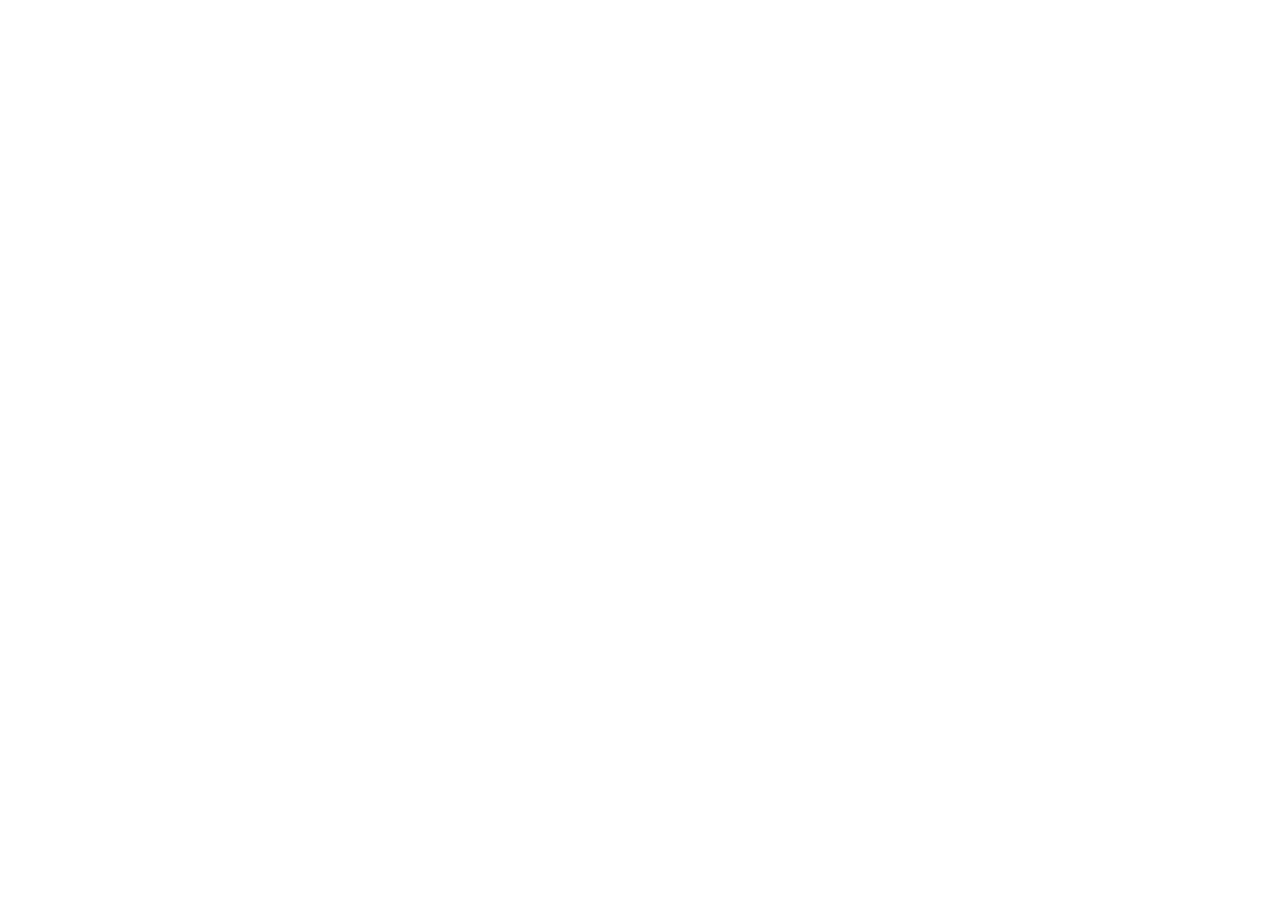
==== index.html @ 5aa95ddb "Inicio Proyecto" ====
<!DOCTYPE html>
<html lang="en">
<head>
    <meta charset="UTF-8">
    <meta name="viewport" content="width=device-width, initial-scale=1.0">
    <title>Farmacia MartínLeiva</title>
</head>
<body>
    
</body>
<footer>
    
</footer>
</html>
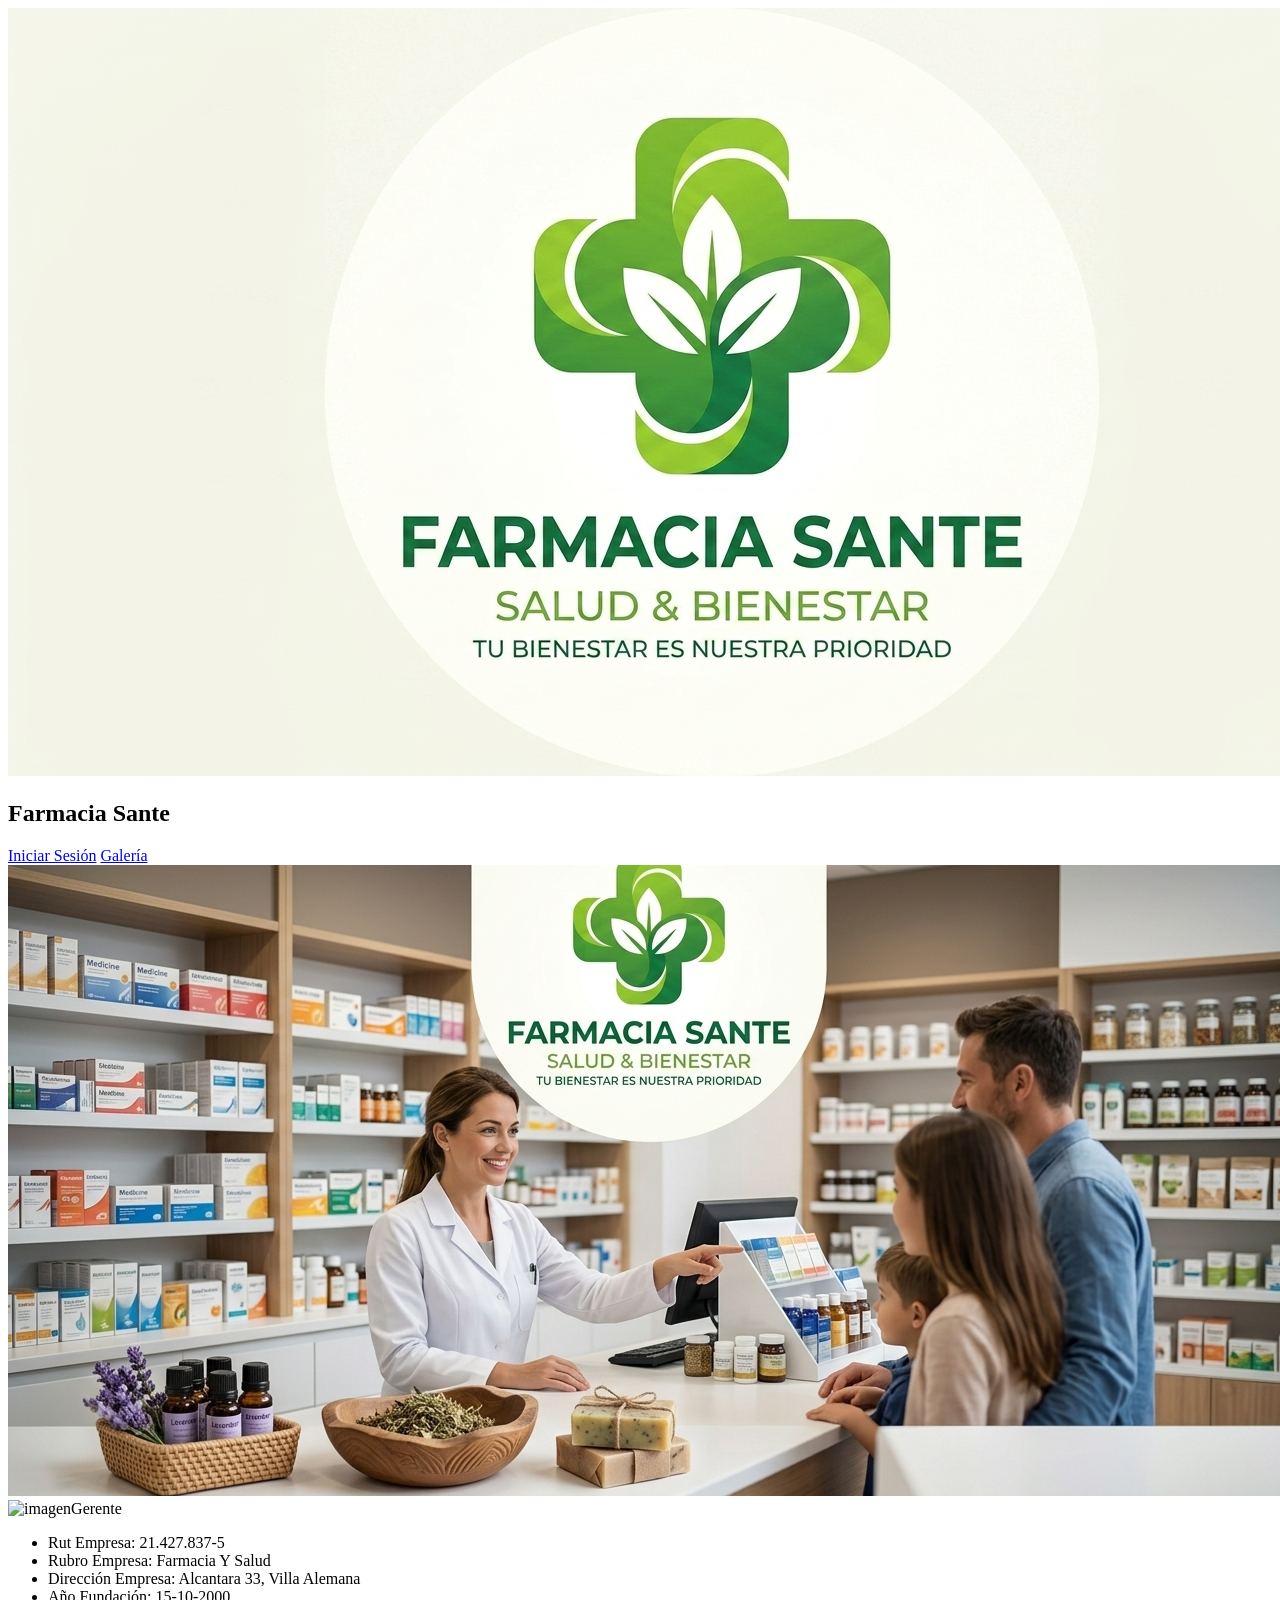
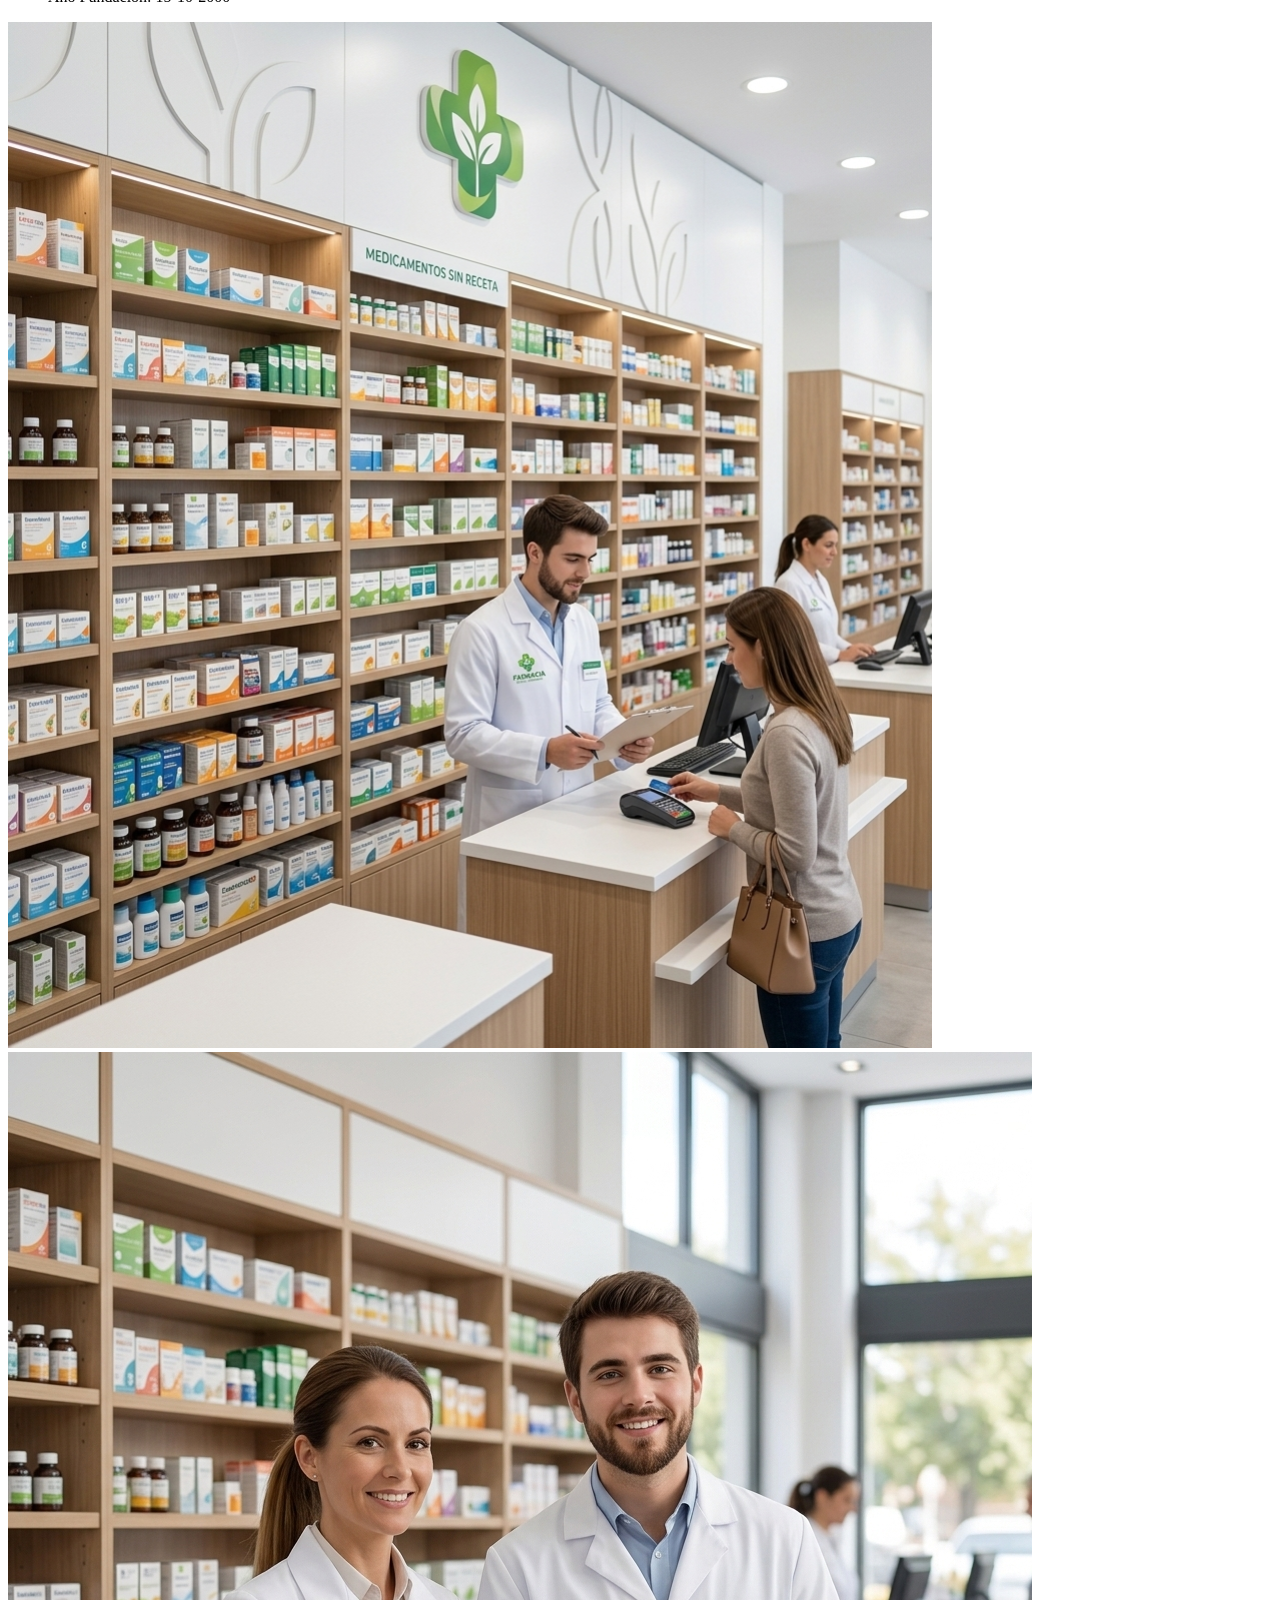
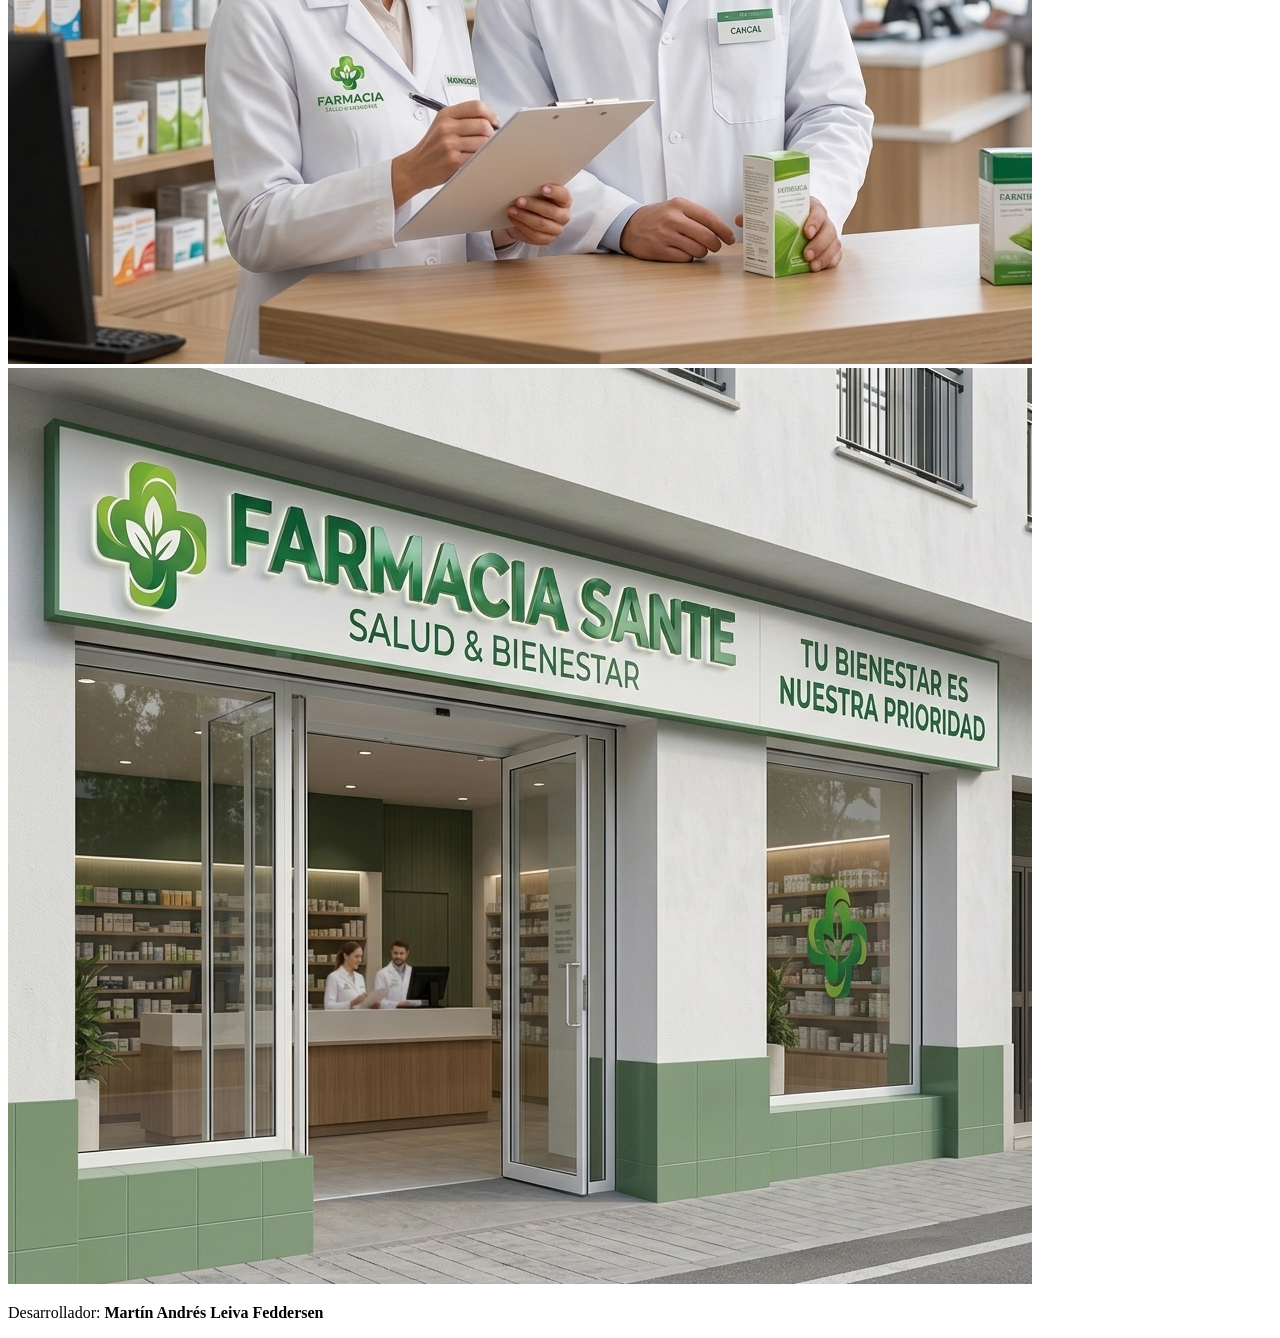
==== commit 1ca91c46: "Estructura HMTL y Imagenes implemendata" ====
--- a/index.html
+++ b/index.html
@@ -3,12 +3,38 @@
 <head>
     <meta charset="UTF-8">
     <meta name="viewport" content="width=device-width, initial-scale=1.0">
-    <title>Farmacia MartínLeiva</title>
+    <title>Farmacia Sante</title>
+    <link rel="stylesheet" href="estilos/index.css">
+    
 </head>
-<body>
-    
-</body>
-<footer>
-    
-</footer>
+    <header>
+        <img src="imagenes/LogoEmpresa.png" alt="logo">
+        <h2>Farmacia Sante</h2>
+        <nav>
+            <a href="iniciarsesion.html">Iniciar Sesión</a>
+            <a href="galeria.html">Galería</a>
+        </nav>
+        <img src="imagenes/EmpresaImgaen.png" alt="ImagenPrincipal">
+    </header>
+    <body>
+        <div class="gerente">
+            <img src="" alt="imagenGerente">
+            <div class="infoGerente">
+                <ul>
+                    <li>Rut Empresa: 21.427.837-5</li>
+                    <li>Rubro Empresa: Farmacia Y Salud</li>
+                    <li>Dirección Empresa: Alcantara 33, Villa Alemana</li>
+                    <li>Año Fundación: 15-10-2000</li>
+                </ul>
+            </div>
+        </div>
+        <div class="imagenEmpresa">
+            <img src="imagenes/InteriorFarmacia.png" alt="imagenLocal">
+            <img src="imagenes/Trabajadores.png" alt="imagenTrabajadores">
+            <img src="imagenes/Fachada.png" alt="imagenFachada">
+        </div>
+    </body>
+    <footer>
+        <p>Desarrollador: <strong>Martín Andrés Leiva Feddersen</strong></p>
+    </footer>
 </html>
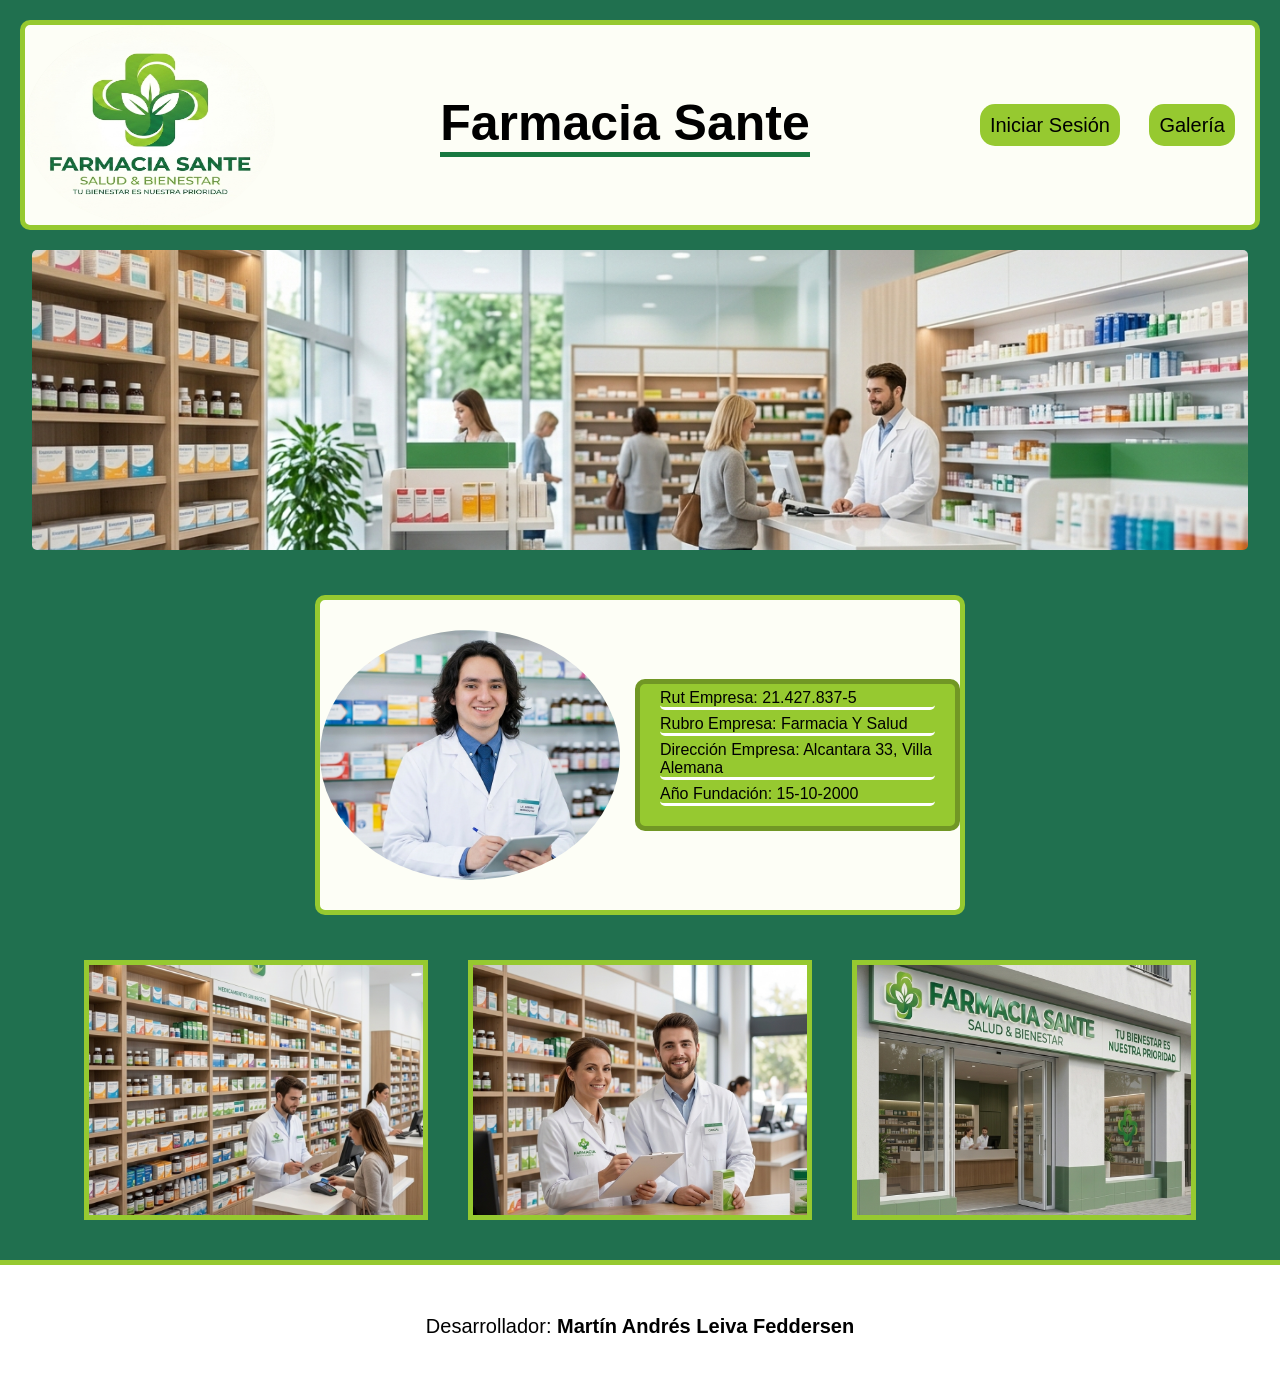
==== commit 839b0b2f: "HTML y CSS finalziado" ====
--- a/index.html
+++ b/index.html
@@ -7,18 +7,21 @@
     <link rel="stylesheet" href="estilos/index.css">
     
 </head>
+<body>
     <header>
-        <img src="imagenes/LogoEmpresa.png" alt="logo">
-        <h2>Farmacia Sante</h2>
         <nav>
-            <a href="iniciarsesion.html">Iniciar Sesión</a>
-            <a href="galeria.html">Galería</a>
+            <img class="imagenLogo" src="imagenes/LogoEmpresa.png" alt="logo">
+            <h1 class="nombreEmpresa">Farmacia Sante</h1>
+            <div class="enlacesPrincipales">
+                <a href="iniciarsesion.html">Iniciar Sesión</a>
+                <a href="galeria.html">Galería</a>
+            </div>
         </nav>
-        <img src="imagenes/EmpresaImgaen.png" alt="ImagenPrincipal">
     </header>
-    <body>
+    <img class="imagenPrincipal" src="imagenes/EmpresaImagen.png" alt="ImagenPrincipal">
+    <main>
         <div class="gerente">
-            <img src="" alt="imagenGerente">
+            <img class="imagenGerente" src="imagenes/Gerente.png" alt="imagenGerente">
             <div class="infoGerente">
                 <ul>
                     <li>Rut Empresa: 21.427.837-5</li>
@@ -33,8 +36,9 @@
             <img src="imagenes/Trabajadores.png" alt="imagenTrabajadores">
             <img src="imagenes/Fachada.png" alt="imagenFachada">
         </div>
-    </body>
+    </main>
     <footer>
         <p>Desarrollador: <strong>Martín Andrés Leiva Feddersen</strong></p>
     </footer>
+</body>
 </html>
--- a/estilos/index.css
+++ b/estilos/index.css
@@ -0,0 +1,139 @@
+html, header, body, h1, ul, li  {
+    margin: 0;
+    padding: 0;
+    font-family: Calibri, Arial;
+}
+
+body {
+    background-color: #20704f;
+    
+}
+
+.imagenLogo {
+    border-radius: 100%;
+    width: 250px;
+    height: 200px;
+    
+}
+
+.imagenPrincipal {
+    width: 95%;
+    height: 300px;
+    border-radius: 5px;
+    display: flex;
+    align-items: center;
+    justify-content: center;
+    object-fit: cover;
+    margin: 20px auto;
+}
+
+header {
+    border: 5px solid #96C930;
+    border-radius: 10px;
+    margin-top: 20px;
+    margin-bottom: 15px;
+    background-color: #fdfef6;
+    margin-left: 20px;
+    margin-right: 20px;
+
+}
+
+header nav h1{
+    background-color: #fdfef6;
+    font-size: 50px;
+    border-bottom: 5px solid #187941;
+    
+}
+
+nav {
+    display: flex;
+    align-items: center;
+    justify-content: space-between;
+}
+
+header nav a {
+    background-color: #96C930;
+    border-radius: 15px;
+    padding: 10px;
+    text-decoration: none;
+    color: black;
+    margin-left: 5px;
+    margin-right: 20px;
+    margin-top: 30px;
+    font-size: 20px;
+}
+
+header nav a:hover {
+    color: greenyellow;
+    background-color: aquamarine;
+}
+
+
+.imagenGerente {
+    width: 300px;
+    height: 250px;
+    border-radius: 100%;
+    object-fit: cover;
+}
+
+.gerente {
+    width: 50%;
+    padding-top: 30px;
+    padding-bottom: 30px;
+    display: flex;
+    align-items: center;
+    justify-content: center;
+    margin-top: 45px;
+    margin-bottom: 30px;
+    border: 5px solid #96C930;
+    border-radius: 10px;
+    margin: 45px auto; 
+    background-color: #fdfef6;
+    
+}
+
+.infoGerente ul {
+    background-color: #96C930;  
+    margin-left: 15px;
+    padding-top: 5px;
+    padding-bottom: 15px;
+    border: 5px solid #719725;
+    border-radius: 10px;
+}
+.infoGerente li{
+    margin-bottom: 5px;
+    margin-left: 20px;
+    margin-right: 20px;
+    list-style-type: none;
+    background-color: transparent;
+    border-bottom: 3px solid white;
+    border-radius: 5px;
+}
+
+.imagenEmpresa {
+    display: flex;
+    justify-content: center;
+    margin: 40px auto;
+    width: 90%;
+}
+
+.imagenEmpresa img{
+    width: 30%;
+    height: 250px;
+    object-fit: cover;
+    margin-left: 20px;
+    margin-right: 20px;
+    border: 5px solid #96C930;
+}
+
+footer {
+    background-color: #ffffff; 
+    width: 100%;              
+    padding: 30px 0;           
+    text-align: center;       
+    border-top: 5px solid #96C930;
+}
+
+footer p {
+    font-size: 20px;
+}
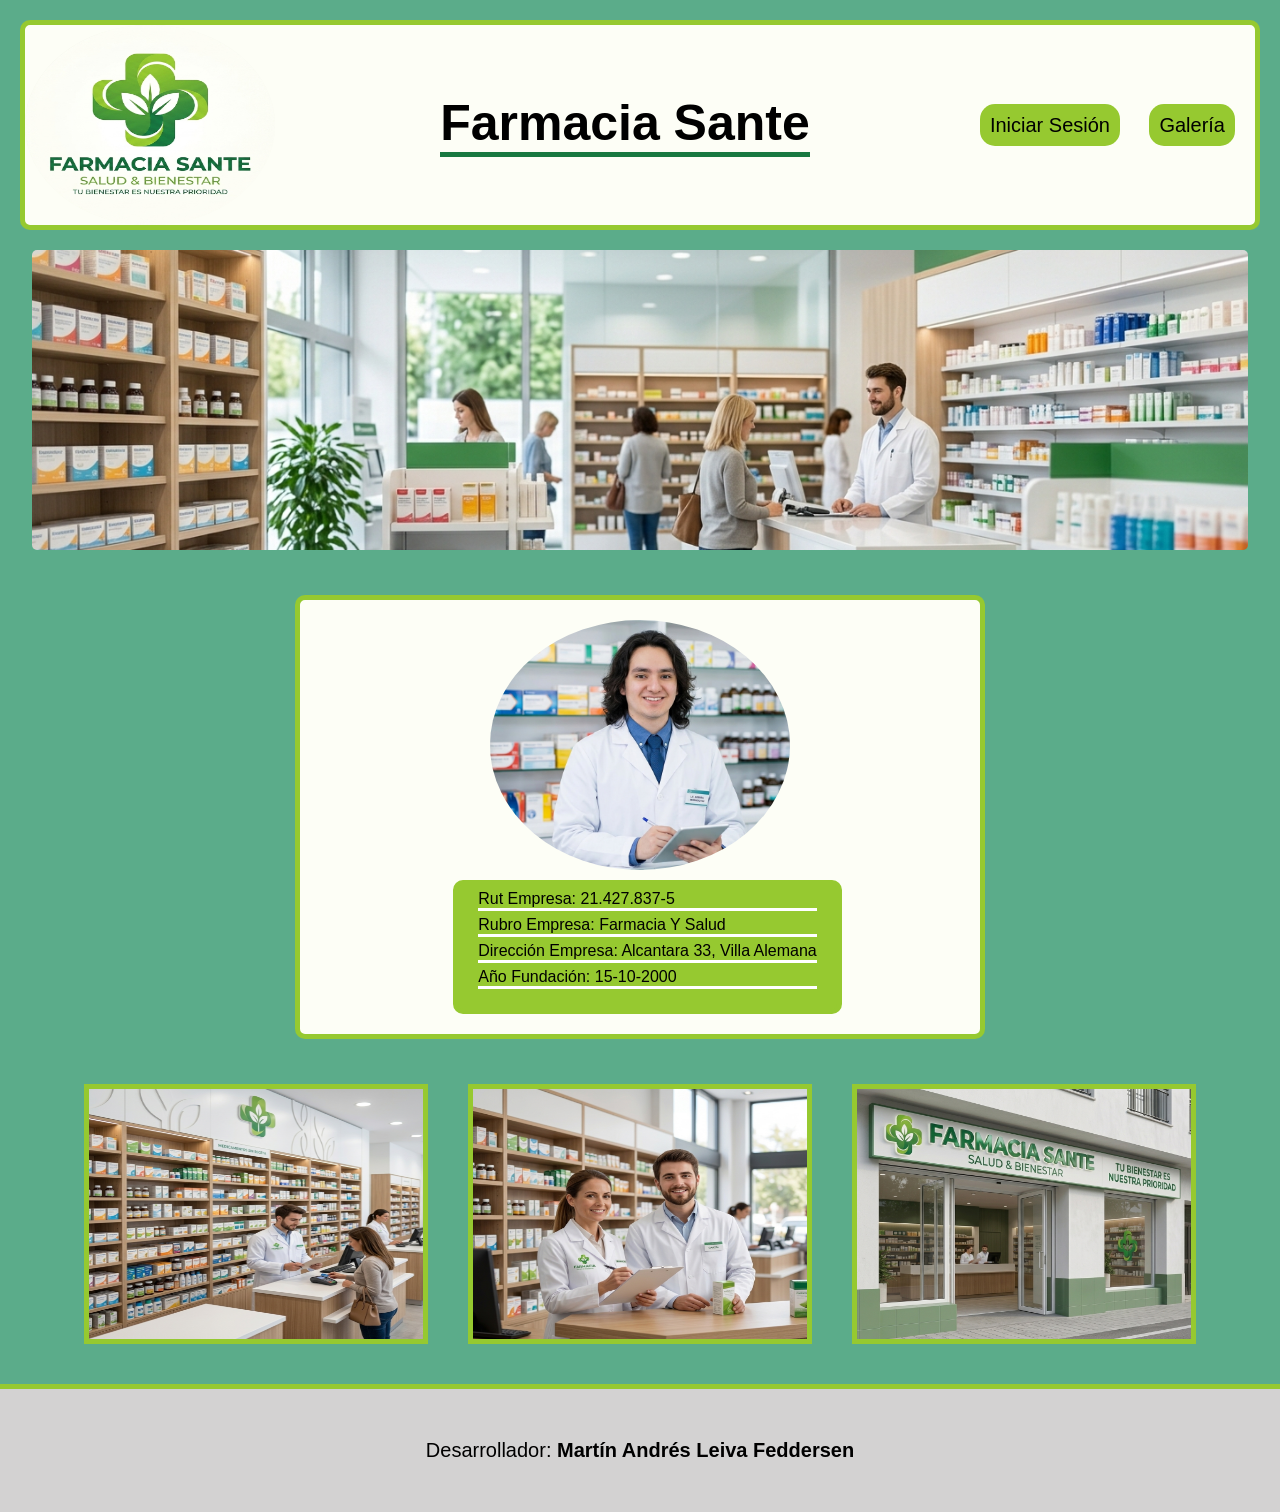
==== commit 28e79cc5: "Responsibidad añadida" ====
--- a/index.html
+++ b/index.html
@@ -9,6 +9,7 @@
 </head>
 <body>
     <header>
+
         <nav>
             <img class="imagenLogo" src="imagenes/LogoEmpresa.png" alt="logo">
             <h1 class="nombreEmpresa">Farmacia Sante</h1>
@@ -18,7 +19,9 @@
             </div>
         </nav>
     </header>
-    <img class="imagenPrincipal" src="imagenes/EmpresaImagen.png" alt="ImagenPrincipal">
+    <div class="contenedorImagenPrincipal">
+        <img class="imagenPrincipal" src="imagenes/EmpresaImagen.png" alt="ImagenPrincipal">
+    </div>
     <main>
         <div class="gerente">
             <img class="imagenGerente" src="imagenes/Gerente.png" alt="imagenGerente">
--- a/estilos/index.css
+++ b/estilos/index.css
@@ -5,7 +5,7 @@
 }
 
 body {
-    background-color: #20704f;
+    background-color: #5bac8a;
     
 }
 
@@ -23,7 +23,7 @@
     display: flex;
     align-items: center;
     justify-content: center;
-    object-fit: cover;
+    object-fit:cover;
     margin: 20px auto;
 }
 
@@ -97,7 +97,7 @@
     margin-left: 15px;
     padding-top: 5px;
     padding-bottom: 15px;
-    border: 5px solid #719725;
+    border: 5px solid #96C930;
     border-radius: 10px;
 }
 .infoGerente li{
@@ -107,7 +107,6 @@
     list-style-type: none;
     background-color: transparent;
     border-bottom: 3px solid white;
-    border-radius: 5px;
 }
 
 .imagenEmpresa {
@@ -120,14 +119,14 @@
 .imagenEmpresa img{
     width: 30%;
     height: 250px;
-    object-fit: cover;
+    object-fit: fill;
     margin-left: 20px;
     margin-right: 20px;
     border: 5px solid #96C930;
 }
 
 footer {
-    background-color: #ffffff; 
+    background-color: #d3d2d2; 
     width: 100%;              
     padding: 30px 0;           
     text-align: center;       
@@ -136,4 +135,28 @@
 
 footer p {
     font-size: 20px;
+}
+
+@media screen and (max-width: 1000px){
+    nav{
+        flex-direction: column;
+        padding:20px;
+    }
+    header nav h1{
+        margin-bottom: 20px;
+    }
+    .imagenLogo{
+        width: 150px;
+        height: auto;
+    }
+}
+
+@media screen and (max-width: 1500px){
+    .gerente{
+        flex-direction: column;
+        padding: 20px;
+    }
+    .infoGerente{
+        margin-top: 10px;
+    }
 }
